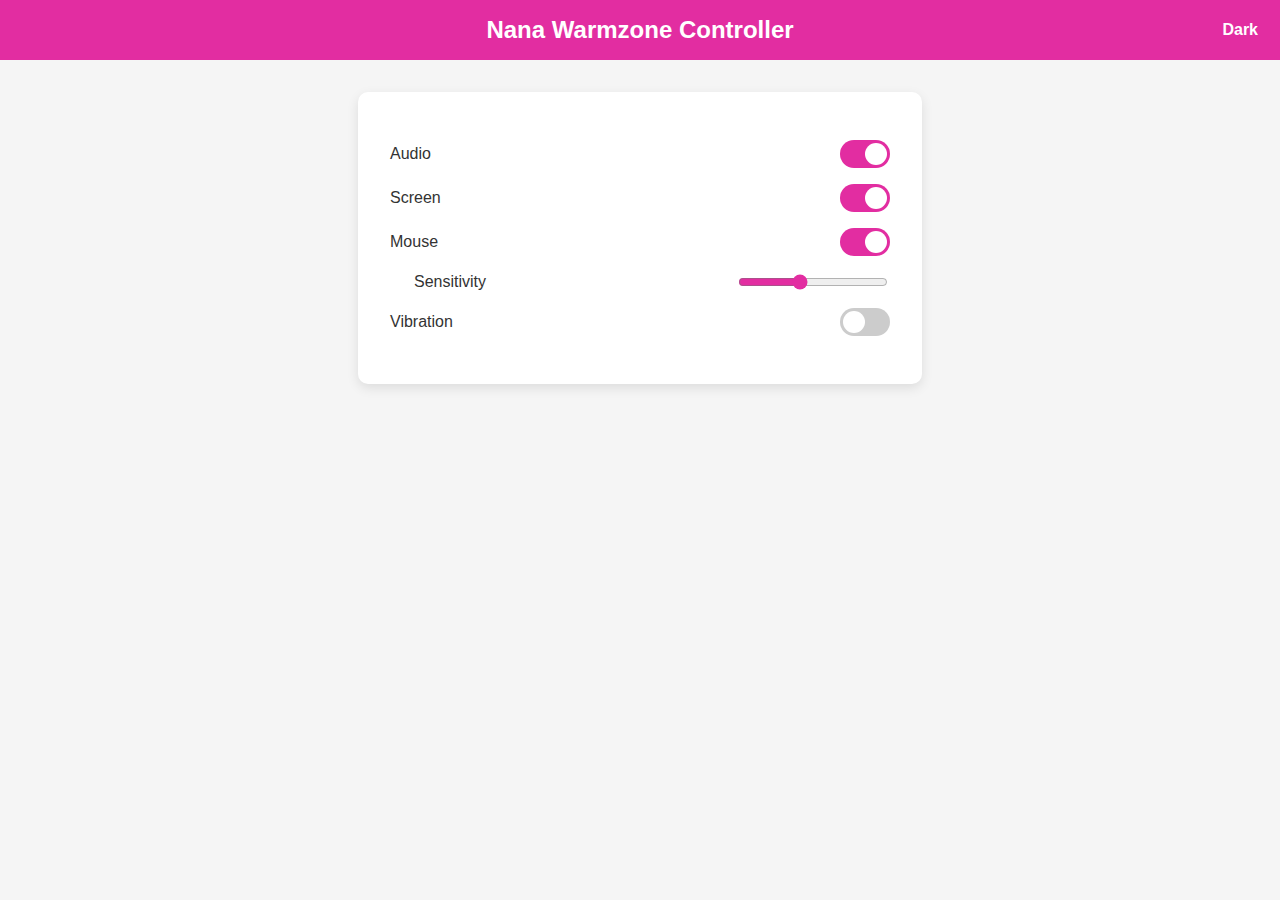
==== ui/templates/index.html @ 251d717e "shutdown changes" ====
<!DOCTYPE html>
<html lang="en">
<head>
  <meta charset="UTF-8" />
  <meta name="viewport" content="width=device-width, initial-scale=1.0"/>
  <title>Nana Warmzone Controller</title>
  <script src="https://cdn.socket.io/4.7.2/socket.io.min.js"></script>

  <style>
    :root {
      --bg: #f5f5f5;
      --text: #333;
      --card: white;
      --slider-bg: #ccc;
      --header-bg: #E22DA1;
    }

    body.dark {
      --bg: #121212;
      --text: #fff;
      --card: #1e1e1e;
      --slider-bg: #444;
    }

    body {
      margin: 0;
      font-family: "Segoe UI", Tahoma, Geneva, Verdana, sans-serif;
      background-color: var(--bg);
      color: var(--text);
      transition: 0.3s;
    }

    .header {
      background-color: var(--header-bg);
      padding: 1rem;
      color: white;
      font-size: 1.5rem;
      font-weight: bold;
      display: flex;
      justify-content: center;
      align-items: center;
      position: relative;
    }

    .dark-toggle {
      position: absolute;
      right: 1rem;
      background: none;
      border: none;
      color: white;
      font-size: 1rem;
      font-weight: bold;
      cursor: pointer;
    }

    .container {
      max-width: 500px;
      margin: 2rem auto;
      background-color: var(--card);
      padding: 2rem;
      border-radius: 10px;
      box-shadow: 0 4px 12px rgba(0,0,0,0.1);
    }

    .feature {
      display: flex;
      justify-content: space-between;
      align-items: center;
      margin: 1rem 0;
    }

    .sub-feature {
      margin-left: 1.5rem;
    }

    .slider {
      width: 150px;
      margin-left: 1rem;
      accent-color: #E22DA1;
    }

    .toggle {
      position: relative;
      display: inline-block;
      width: 50px;
      height: 28px;
    }

    .toggle input {
      opacity: 0;
      width: 0;
      height: 0;
    }

    .slider-round {
      position: absolute;
      cursor: pointer;
      top: 0;
      left: 0;
      right: 0;
      bottom: 0;
      background-color: var(--slider-bg);
      transition: 0.4s;
      border-radius: 34px;
    }

    .slider-round:before {
      position: absolute;
      content: "";
      height: 22px;
      width: 22px;
      left: 3px;
      bottom: 3px;
      background-color: white;
      transition: 0.4s;
      border-radius: 50%;
    }

    input:checked + .slider-round {
      background-color: #E22DA1;
    }

    input:checked + .slider-round:before {
      transform: translateX(22px);
    }

    .hidden {
      display: none !important;
    }

    .modal {
      position: fixed;
      top: 0;
      left: 0;
      width: 100%;
      height: 100%;
      background: rgba(0,0,0,0.6);
      display: flex;
      align-items: center;
      justify-content: center;
      z-index: 1000;
    }

    .modal-content {
      background: var(--card);
      padding: 2rem;
      border-radius: 10px;
      box-shadow: 0 4px 12px rgba(0,0,0,0.3);
      max-width: 400px;
      width: 90%;
      text-align: center;
      color: var(--text);
    }
  </style>
</head>
<body>
  <div class="header">
    Nana Warmzone Controller
    <button class="dark-toggle" id="darkModeToggle">Dark</button>
  </div>

  <div class="container">
    <!-- Audio -->
    <div class="feature">
      <span>Audio</span>
      <label class="toggle">
        <input type="checkbox" id="audioToggle" checked />
        <span class="slider-round"></span>
      </label>
    </div>

    <!-- Screen -->
    <div class="feature">
      <span>Screen</span>
      <label class="toggle">
        <input type="checkbox" id="screenToggle" checked />
        <span class="slider-round"></span>
      </label>
    </div>

    <!-- Mouse -->
    <div class="feature">
      <span>Mouse</span>
      <label class="toggle">
        <input type="checkbox" id="mouseToggle" checked />
        <span class="slider-round"></span>
      </label>
    </div>

    <!-- Mouse Sensitivity -->
    <div id="sensitivitySlider" class="feature sub-feature">
      <span>Sensitivity</span>
      <input type="range" min="0" max="5" value="2" class="slider" id="sensitivity" />
    </div>

    <!-- Heaters (Only if mouse is off) -->
    <div id="heaterControls" class="sub-feature hidden">
      <div class="feature">
        <span>Heater 1</span>
        <input type="range" min="0" max="3" value="1" class="slider" id="heater1" />
      </div>
      <div class="feature">
        <span>Heater 2</span>
        <input type="range" min="0" max="3" value="1" class="slider" id="heater2" />
      </div>
      <div class="feature">
        <span>Heater 3</span>
        <input type="range" min="0" max="3" value="1" class="slider" id="heater3" />
      </div>
    </div>

    <!-- Vibration -->
    <div class="feature">
      <span>Vibration</span>
      <label class="toggle">
        <input type="checkbox" id="vibrationToggle" />
        <span class="slider-round"></span>
      </label>
    </div>

    <!-- Sync with Audio -->
    <div id="syncAudio" class="feature sub-feature hidden">
      <span>Sync with Audio</span>
      <label class="toggle">
        <input type="checkbox" id="syncToggle" />
        <span class="slider-round"></span>
      </label>
    </div>
  </div>

  <!-- Auto-connect Modal -->
  <div id="popupModal" class="modal hidden">
    <div class="modal-content" id="popupContent">Checking ESP32...</div>
  </div>

  <script>
    const socket = io();

    async function checkPorts() {
      try {
        const response = await fetch("/ports");
        const result = await response.json();
        const ports = result.ports;
        const autoConnected = result.auto_connected;
        const modal = document.getElementById("popupModal");
        const content = document.getElementById("popupContent");

        if (ports.length === 0) {
          content.textContent = "Please connect your hoodie and refresh the browser.";
          modal.classList.remove("hidden");
        } else if (autoConnected) {
          content.textContent = "✅ Hoodie connected!";
          modal.classList.remove("hidden");

          // Force modal to hide after 3 seconds
          setTimeout(() => {
            if (!modal.classList.contains("hidden")) {
              modal.classList.add("hidden");
            }
          }, 3000);
        }
      } catch (err) {
        console.error("Error fetching ports:", err);
      }
    }

    window.onload = checkPorts;

    // Toggle & Slider Events
    const mouseToggle = document.getElementById("mouseToggle");
    const sensitivitySlider = document.getElementById("sensitivitySlider");
    const heaterControls = document.getElementById("heaterControls");

    mouseToggle.addEventListener("change", () => {
      if (mouseToggle.checked) {
        sensitivitySlider.classList.remove("hidden");
        heaterControls.classList.add("hidden");
      } else {
        sensitivitySlider.classList.add("hidden");
        heaterControls.classList.remove("hidden");
      }
      socket.emit("toggle", { key: "mouse" });
    });

    document.getElementById("vibrationToggle").addEventListener("change", (e) => {
      document.getElementById("syncAudio").classList.toggle("hidden", !e.target.checked);
      socket.emit("toggle", { key: "vibration" });
    });

    document.getElementById("syncToggle").addEventListener("change", () => {
      socket.emit("toggle", { key: "sync_with_audio" });
    });

    document.getElementById("audioToggle").addEventListener("change", () => {
      socket.emit("toggle", { key: "audio" });
    });

    document.getElementById("screenToggle").addEventListener("change", () => {
      socket.emit("toggle", { key: "screen" });
    });

    document.getElementById("sensitivity").addEventListener("input", e => {
      socket.emit("toggle", { key: "sensitivity", value: parseInt(e.target.value) });
    });

    document.getElementById("heater1").addEventListener("input", e => {
      socket.emit("toggle", { key: "heater1", value: parseInt(e.target.value) });
    });
    document.getElementById("heater2").addEventListener("input", e => {
      socket.emit("toggle", { key: "heater2", value: parseInt(e.target.value) });
    });
    document.getElementById("heater3").addEventListener("input", e => {
      socket.emit("toggle", { key: "heater3", value: parseInt(e.target.value) });
    });

    document.getElementById("darkModeToggle").addEventListener("click", () => {
      document.body.classList.toggle("dark");
      const isDark = document.body.classList.contains("dark");
      document.getElementById("darkModeToggle").textContent = isDark ? "Light" : "Dark";
    });


  </script>
</body>
</html>
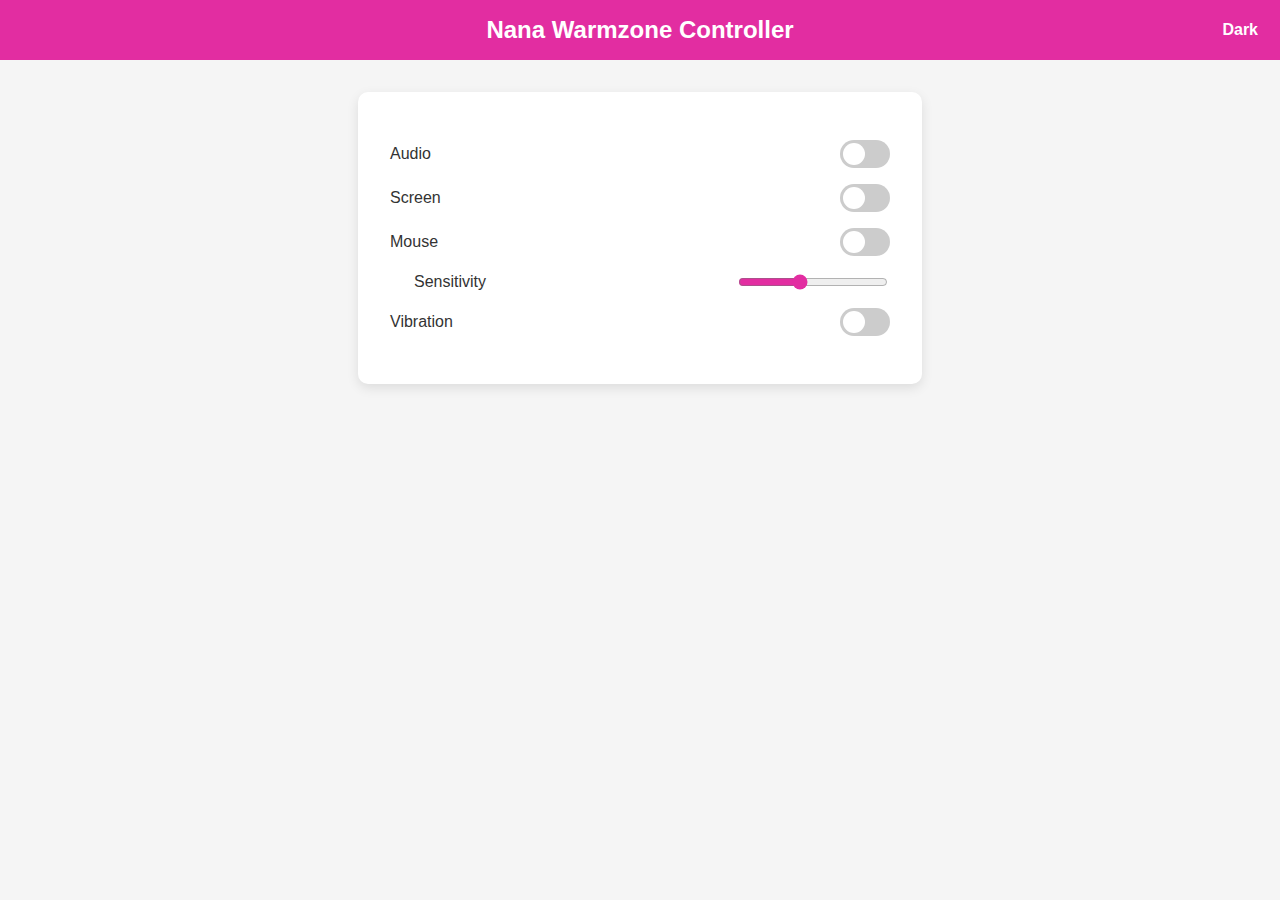
==== commit 0a0a996e: "remembers control_state.json" ====
--- a/ui/templates/index.html
+++ b/ui/templates/index.html
@@ -164,7 +164,7 @@
     <div class="feature">
       <span>Audio</span>
       <label class="toggle">
-        <input type="checkbox" id="audioToggle" checked />
+        <input type="checkbox" id="audioToggle" />
         <span class="slider-round"></span>
       </label>
     </div>
@@ -173,7 +173,7 @@
     <div class="feature">
       <span>Screen</span>
       <label class="toggle">
-        <input type="checkbox" id="screenToggle" checked />
+        <input type="checkbox" id="screenToggle" />
         <span class="slider-round"></span>
       </label>
     </div>
@@ -182,7 +182,7 @@
     <div class="feature">
       <span>Mouse</span>
       <label class="toggle">
-        <input type="checkbox" id="mouseToggle" checked />
+        <input type="checkbox" id="mouseToggle" />
         <span class="slider-round"></span>
       </label>
     </div>
@@ -233,6 +233,11 @@
     <div class="modal-content" id="popupContent">Checking ESP32...</div>
   </div>
 
+  <!-- 🧠 Inject initial state from Flask -->
+  <script>
+    const initialState = {{ state|tojson }};
+  </script>
+
   <script>
     const socket = io();
 
@@ -251,20 +256,33 @@
         } else if (autoConnected) {
           content.textContent = "✅ Hoodie connected!";
           modal.classList.remove("hidden");
-
-          // Force modal to hide after 3 seconds
-          setTimeout(() => {
-            if (!modal.classList.contains("hidden")) {
-              modal.classList.add("hidden");
-            }
-          }, 3000);
+          setTimeout(() => modal.classList.add("hidden"), 3000);
         }
       } catch (err) {
         console.error("Error fetching ports:", err);
       }
     }
 
-    window.onload = checkPorts;
+    // ✅ Setup UI from control_state.json
+    window.onload = () => {
+      document.getElementById("audioToggle").checked = initialState.audio;
+      document.getElementById("screenToggle").checked = initialState.screen;
+      document.getElementById("mouseToggle").checked = initialState.mouse;
+      document.getElementById("vibrationToggle").checked = initialState.vibration;
+      document.getElementById("syncToggle").checked = initialState.sync_with_audio;
+
+      document.getElementById("sensitivity").value = initialState.sensitivity;
+      document.getElementById("heater1").value = initialState.heaters[0];
+      document.getElementById("heater2").value = initialState.heaters[1];
+      document.getElementById("heater3").value = initialState.heaters[2];
+
+      // Update visibility
+      document.getElementById("sensitivitySlider").classList.toggle("hidden", !initialState.mouse);
+      document.getElementById("heaterControls").classList.toggle("hidden", initialState.mouse);
+      document.getElementById("syncAudio").classList.toggle("hidden", !initialState.vibration);
+
+      checkPorts(); // 🔁 continue ESP check
+    };
 
     // Toggle & Slider Events
     const mouseToggle = document.getElementById("mouseToggle");
@@ -319,7 +337,9 @@
       document.getElementById("darkModeToggle").textContent = isDark ? "Light" : "Dark";
     });
 
-
+    window.addEventListener("beforeunload", () => {
+      socket.emit("shutdown");
+    });
   </script>
 </body>
 </html>